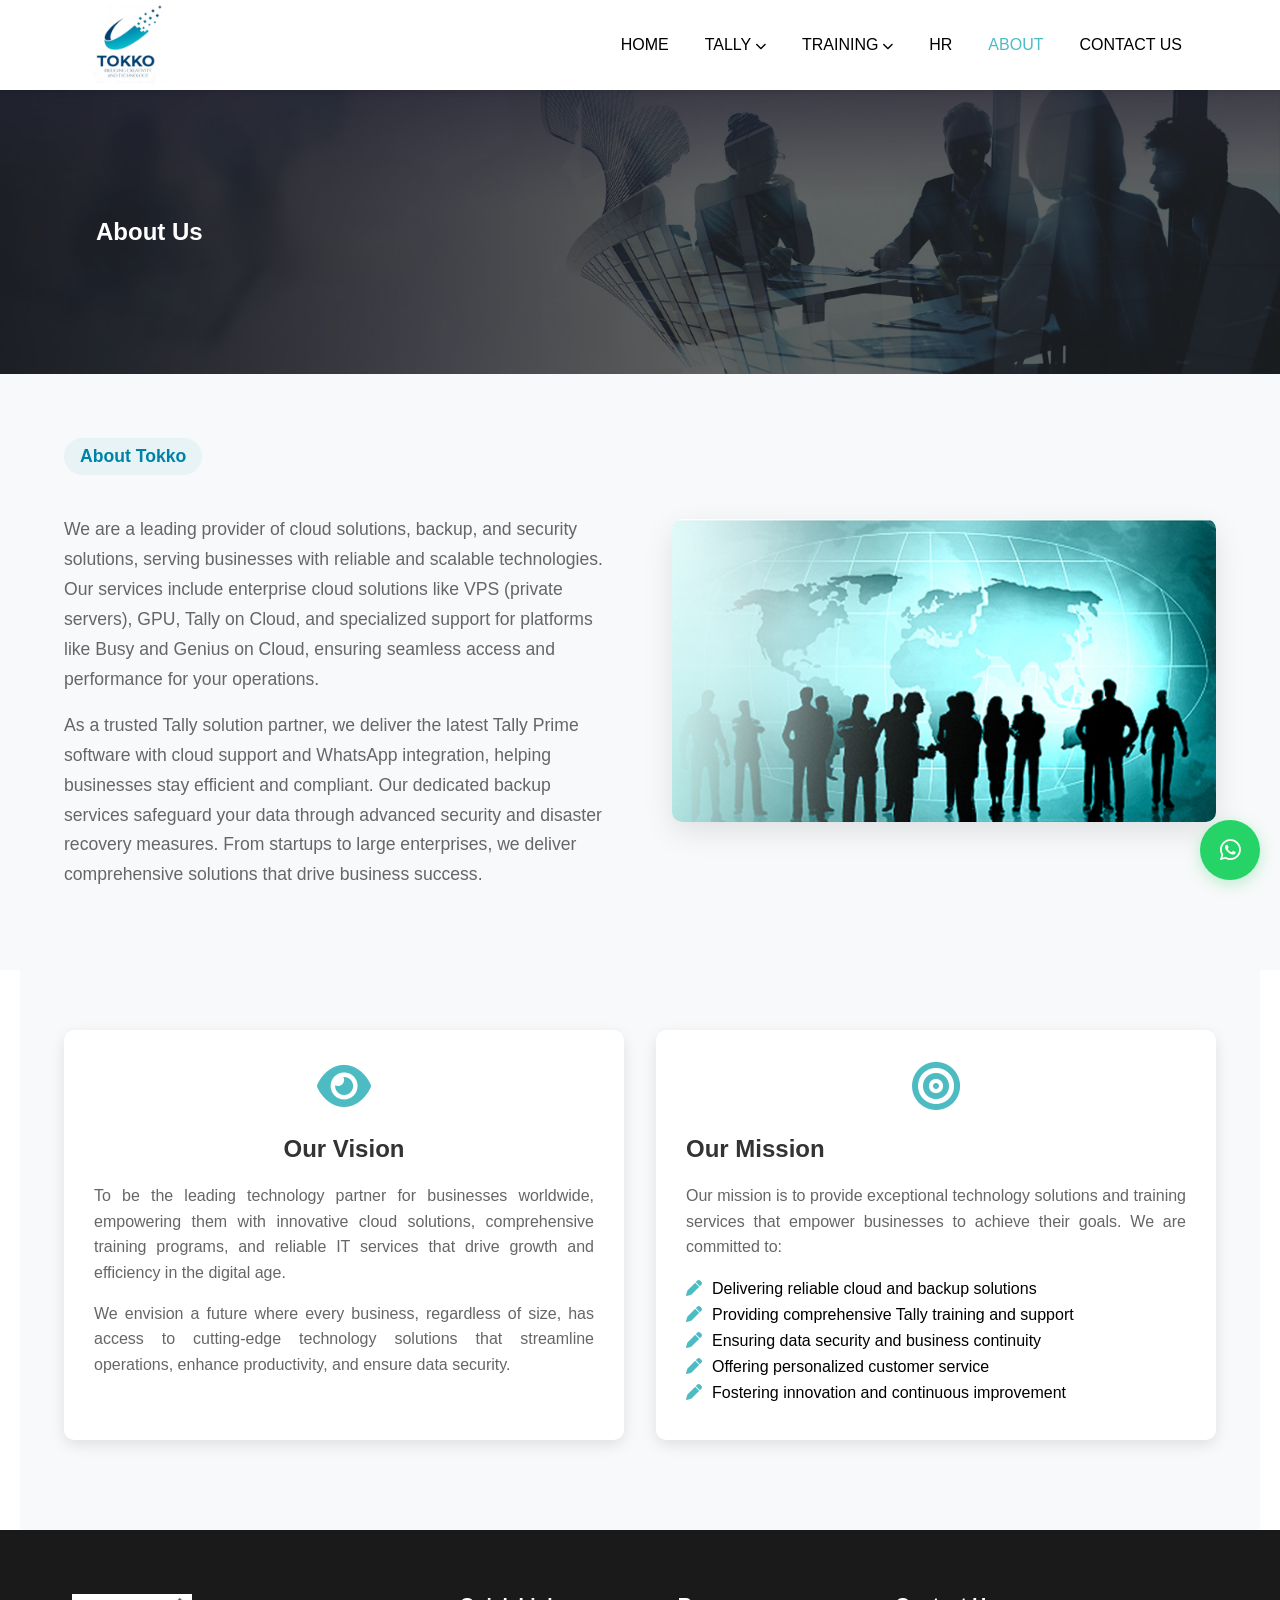
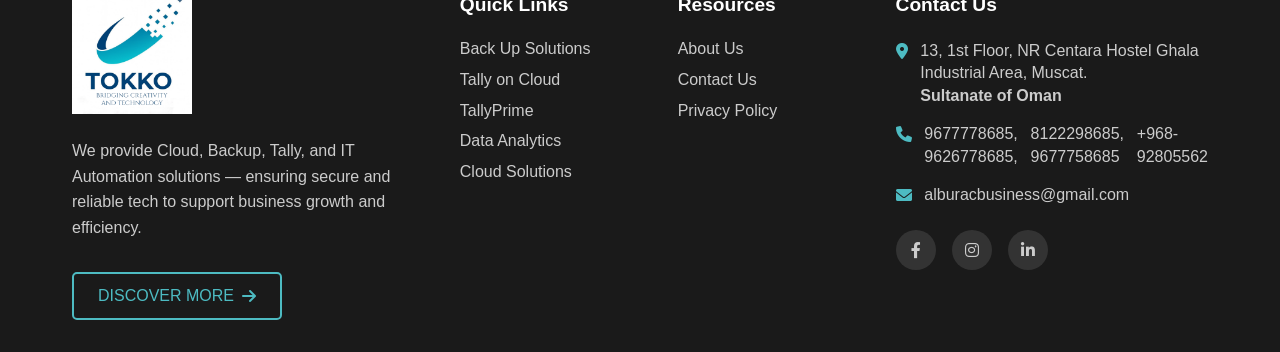
==== about.html @ 5ca4a73b "setup website" ====
<!DOCTYPE html>
<html lang="en">

<head>
    <meta charset="UTF-8">
    <meta name="viewport" content="width=device-width, initial-scale=1.0">
    <title>About Us - Your Website</title>
    <link rel="icon" type="image/jpeg" href="./images/tokko_logo.jpg">
    <link rel="stylesheet" href="css/styles.css">
    <link rel="stylesheet" href="https://cdnjs.cloudflare.com/ajax/libs/font-awesome/6.0.0/css/all.min.css">
</head>

<body>

    <!-- Navigation -->
    <header class="sticky-header">
        <nav class="navbar">
            <div class="container">
                <a href="index.html" class="logo"><img src="./images/tokko_logo.jpg" alt="tokko_logo"></a>
                <button class="mobile-menu-toggle" onclick="toggleMobileMenu()">
                    <i class="fas fa-bars"></i>
                </button>
                <ul class="nav-menu">
                    <li><a href="index.html">Home</a></li>
                    <li>
                        <a>Tally <i class="fas fa-chevron-down"></i></a>
                        <ul class="dropdown">
                            <li><a href="tally-prime.html">Tally Prime</a></li>
                            <li><a href="tally-cloud.html">Tally on Cloud</a></li>
                        </ul>
                    </li>
                    <li>
                        <a>Training <i class="fas fa-chevron-down"></i></a>
                        <ul class="dropdown">
                            <li><a href="online-training.html">Online Training</a></li>
                            <li><a href="offline-training.html">Offline Training</a></li>
                        </ul>
                    </li>
                    <li><a href="hr.html">HR</a></li>
                    <li><a href="about.html" class="active">About</a></li>
                    <li><a href="contact.html">Contact Us</a></li>
                </ul>
            </div>
        </nav>
    </header>

    <!-- Hero Banner -->
    <section class="about-hero">
        <div class="container">
            <div class="hero-content">
                <h1>About Us</h1>
            </div>
        </div>
    </section>

    <!-- Company About Section -->
    <section class="hr-section">
        <div class="container">
            <div class="hr-content">
                <div class="hr-text">
                    <div class="section-tag">About Tokko</div>
                    <p>We are a leading provider of cloud solutions, backup, and security solutions, serving businesses
                        with reliable and scalable technologies. Our services include enterprise cloud solutions like
                        VPS (private servers), GPU, Tally on Cloud, and specialized support for platforms like Busy and
                        Genius on Cloud, ensuring seamless access and performance for your operations.</p>
                    <p>As a trusted Tally solution partner, we deliver the latest Tally Prime software with cloud
                        support and WhatsApp integration, helping businesses stay efficient and compliant. Our dedicated
                        backup services safeguard your data through advanced security and disaster recovery measures.
                        From startups to large enterprises, we deliver comprehensive solutions that drive business
                        success.</p>
                </div>
                <div class="hr-image">
                    <img src="./images/about.png" alt="About Us">
                </div>
            </div>
        </div>
    </section>

    <!-- Vision & Mission Section -->
    <section class="vision-mission-section">
        <div class="container">
            <div class="row">
                <div class="vision-card">
                    <div class="vision-card-align">
                        <div class="card-icon">
                            <i class="fas fa-eye"></i>
                        </div>
                        <h3>Our Vision</h3>
                    </div>

                    <p>To be the leading technology partner for businesses worldwide, empowering them with innovative
                        cloud solutions, comprehensive training programs, and reliable IT services that drive growth and
                        efficiency in the digital age.</p>
                    <p>We envision a future where every business, regardless of size, has access to cutting-edge
                        technology solutions that streamline operations, enhance productivity, and ensure data security.
                    </p>
                </div>
                <div class="mission-card">
                    <div class="vision-card-align">
                        <div class="card-icon">
                            <i class="fas fa-bullseye"></i>
                        </div>
                    </div>
                    <h3>Our Mission</h3>
                    <p>Our mission is to provide exceptional technology solutions and training services that empower
                        businesses to achieve their goals. We are committed to:</p>
                    <ul class="training-list">
                        <li><i class="fas fa-pen"></i>Delivering reliable cloud and backup solutions</li>
                        <li><i class="fas fa-pen"></i>Providing comprehensive Tally training and support</li>
                        <li><i class="fas fa-pen"></i>Ensuring data security and business continuity</li>
                        <li><i class="fas fa-pen"></i>Offering personalized customer service</li>
                        <li><i class="fas fa-pen"></i>Fostering innovation and continuous improvement</li>
                    </ul>
                </div>
            </div>
        </div>
    </section>

    <!-- Footer -->
    <footer>
        <div class="footer-content">
            <div class="footer-brand">
                <div class="footer-logo">
                    <img src="./images/tokko_logo.jpg" alt="Tokko Logo">
                </div>
                <p>We provide Cloud, Backup, Tally, and IT Automation solutions — ensuring secure and reliable
                    tech to support business growth and efficiency.</p>
                <a href="#" class="discover-btn">
                    DISCOVER MORE <i class="fas fa-arrow-right"></i>
                </a>
            </div>

            <div class="footer-section">
                <h3>Quick Links</h3>
                <ul>
                    <li><a href="#">Back Up Solutions</a></li>
                    <li><a href="tally-cloud.html">Tally on Cloud</a></li>
                    <li><a href="#">TallyPrime</a></li>
                    <li><a href="#">Data Analytics</a></li>
                    <li><a href="#">Cloud Solutions</a></li>
                </ul>
            </div>

            <div class="footer-section">
                <h3>Resources</h3>
                <ul>
                    <li><a href="about.html">About Us</a></li>
                    <li><a href="contact.html">Contact Us</a></li>
                    <li><a href="#">Privacy Policy</a></li>
                </ul>
            </div>

            <div class="footer-section">
                <h3>Contact Us</h3>
                <div class="contact-info">
                    <div class="contact-item">
                        <i class="fas fa-map-marker-alt"></i>
                        <span>13, 1st Floor, NR Centara Hostel Ghala Industrial Area, Muscat.<br><b>Sultanate of Oman</b></span>
                    </div>
                    <div class="contact-item">
                        <i class="fas fa-phone"></i>
                        <span>9677778685, 9626778685,</span>
                        <span>8122298685, 9677758685</span>
                        <span>+968-92805562</span>
                    </div>
                    <div class="contact-item">
                        <i class="fas fa-envelope"></i>
                        <span>alburacbusiness@gmail.com</span>
                    </div>
                </div>
                <div class="social-icons">
                    <a href="#" class="social-icon"><i class="fab fa-facebook-f"></i></a>
                    <a href="#" class="social-icon"><i class="fab fa-instagram"></i></a>
                    <a href="#" class="social-icon"><i class="fab fa-linkedin-in"></i></a>
                </div>
            </div>
        </div>
    </footer>

    <!-- Floating Buttons -->
    <a href="https://wa.me/917290053570" class="whatsapp-float" target="_blank">
        <i class="fab fa-whatsapp"></i>
    </a>

    <a href="#" class="scroll-top" id="scrollTop">
        <i class="fas fa-chevron-up"></i>
    </a>

    <script src="js/footer.js"></script>
    <script src="js/mobile-menu.js"></script>
</body>

</html>
---- css/styles.css ----
* {
    margin: 0;
    padding: 0;
    box-sizing: border-box;
}

body {
    font-family: sans-serif;
}

h1,
h2,
h3,
h4,
h5,
h6 {
    font-family: "Helvetica", sans-serif;
}

h2 {
    font-size: 2.3rem;
}

.navbar {
    background: white;
    padding: 0.2rem 4rem;
    box-shadow: 0 2px 5px rgba(0, 0, 0, 0.1);
}

@media (max-width: 768px) {
    .navbar {
        padding: 0.2rem 1rem;
    }

    .tally-features {
        padding: 2rem 1rem;
    }

    .tally-pricing {
        padding: 2rem 0;
    }

    .tally-intro {
        padding: 2rem 1rem;
    }

    .additional-features {
        padding: 2rem 1rem;
    }

    .final-cta {
        padding: 2rem 1rem;
    }

    .tally-hero, .tally-cloud-hero, .hr-hero, .offline-hero, .online-hero, .contact-hero, .about-hero {
        padding: 2rem 0;
        min-height: 180px;
    }

    h2 {
        font-size: 1.6rem;
    }

    .contact-hero h1 {
        font-size: 1.8rem;
    }
}

.sticky-header {
    position: sticky;
    top: 0;
    z-index: 1000;
}

.navbar .container {
    display: flex;
    justify-content: space-between;
    align-items: center;
}

.mobile-menu-toggle {
    display: none;
    background: none;
    border: none;
    font-size: 1.5rem;
    cursor: pointer;
    color: #333;
}
.logo img {
    height: 80px;
    width: auto;
}

@media (max-width: 768px) {
    .mobile-menu-toggle {
        display: block;
    }
    
    .nav-menu {
        position: fixed;
        top: 90px;
        left: -100%;
        width: 100%;
        height: calc(100vh - 100px);
        background: white;
        flex-direction: column;
        align-items: center;
        justify-content: flex-start;
        padding-top: 2rem;
        transition: left 0.3s ease;
        box-shadow: 0 2px 10px rgba(0,0,0,0.1);
        z-index: 999;
    }
    
    .nav-menu.active {
        left: 0;
    }
    
    .nav-menu li {
        margin: .5rem 0;
        width: 90%;
        text-align: center;
    }
    
    .dropdown {
        position: static;
        opacity: 1;
        visibility: visible;
        transform: none;
        box-shadow: none;
        background: #f8f9fa;
        margin-top: 0.5rem;
        border-radius: 5px;
    }
}

.container {
    max-width: 1200px;
    margin: 0 auto;
    padding: 0 1.5rem;
}



.nav-menu {
    list-style: none;
    display: flex;
    gap: 1rem;
}

.nav-menu li {
    position: relative;
}

.nav-menu a {
    text-decoration: none;
    color: black;
    padding: 5px 10px;
    position: relative;
    transition: color 0.3s ease;
    display: flex;
    align-items: center;
    gap: 0.3rem;
    text-transform: uppercase;
}

.nav-menu a i {
    font-size: 0.7rem;
}

.dropdown {
    position: absolute;
    top: calc(100% + 15px);
    left: 0;
    background: white;
    min-width: 180px;
    box-shadow: 0 5px 15px rgba(0,0,0,0.1);
    border-radius: 5px;
    opacity: 0;
    visibility: hidden;
    transform: translateY(-10px);
    transition: all 0.3s ease;
    z-index: 1000;
    list-style: none;
}

.nav-menu li:hover .dropdown {
    opacity: 1;
    visibility: visible;
    transform: translateY(0);
}

.dropdown li {
    width: 100%;
    list-style: none;
}

.dropdown a {
    padding: 10px 15px;
    border-bottom: 1px solid #f0f0f0;
    color: #333;
    display: block;
}

.dropdown a:hover {
    background: #f8f9fa;
    color: #4dbbc2;
}

.dropdown li:last-child a {
    border-bottom: none;
}

.hero {
    padding: 4rem 0;
    text-align: center;
    background: #4dbbc2;
}

.services {
    padding: 2rem 0;
}

.service-cards {
    display: flex;
    gap: 1rem;
    justify-content: center;
}

.card {
    padding: 1rem;
    border: 1px solid #ccc;
    width: 200px;
}

.page-content {
    padding: 2rem;
}

footer {
    background: #1a1a1a;
    color: #fff;
    padding: 4rem 0 2rem 0;
}

.footer-content {
    display: grid;
    grid-template-columns: 2fr 1fr 1fr 1fr;
    gap: 3rem;
    max-width: 1200px;
    margin: 0 auto;
    padding: 0 2rem;
}

.footer-brand {
    display: flex;
    flex-direction: column;
}

.footer-logo {
    display: flex;
    align-items: center;
    margin-bottom: 1.5rem;
}

.logo-icon {
    width: 60px;
    height: 60px;
    background: linear-gradient(135deg, #4dbbc2, #0082a8);
    border-radius: 50%;
    display: flex;
    align-items: center;
    justify-content: center;
    margin-right: 1rem;
    font-size: 1.5rem;
    font-weight: bold;
    color: white;
}

.footer-brand p {
    color: #ccc;
    line-height: 1.6;
    margin-bottom: 2rem;
}

.discover-btn {
    display: inline-flex;
    align-items: center;
    background: transparent;
    border: 2px solid #4dbbc2;
    color: #4dbbc2;
    padding: 0.8rem 1.5rem;
    text-decoration: none;
    border-radius: 5px;
    transition: all 0.3s;
    width: fit-content;
    font-weight: 500;
}

.discover-btn:hover {
    background: #4dbbc2;
    color: white;
}

.discover-btn i {
    margin-left: 0.5rem;
}

.footer-section h3 {
    color: white;
    margin-bottom: 1.5rem;
    font-size: 1.2rem;
}

.footer-section ul {
    list-style: none;
    padding: 0;
}

.footer-section ul li {
    margin-bottom: 0.8rem;
}

.footer-section ul li a {
    color: #ccc;
    text-decoration: none;
    transition: color 0.3s;
}

.footer-section ul li a:hover {
    color: #4dbbc2;
}

.contact-info {
    display: flex;
    flex-direction: column;
    gap: 1rem;
}

.contact-item {
    display: flex;
    align-items: flex-start;
    gap: 0.8rem;
}

.contact-item i {
    color: #4dbbc2;
    margin-top: 0.2rem;
    width: 16px;
}

.contact-item span {
    color: #ccc;
    line-height: 1.4;
}

.social-icons {
    display: flex;
    gap: 1rem;
    margin-top: 1.5rem;
}

.social-icon {
    width: 40px;
    height: 40px;
    background: #333;
    border-radius: 50%;
    display: flex;
    align-items: center;
    justify-content: center;
    color: #ccc;
    text-decoration: none;
    transition: all 0.3s;
}

.social-icon:hover {
    background: #4dbbc2;
    color: white;
}

.whatsapp-float {
    position: fixed;
    bottom: 20px;
    right: 20px;
    width: 60px;
    height: 60px;
    background: #25d366;
    border-radius: 50%;
    display: flex;
    align-items: center;
    justify-content: center;
    color: white;
    font-size: 1.5rem;
    text-decoration: none;
    box-shadow: 0 4px 15px rgba(37, 211, 102, 0.3);
    z-index: 1000;
    transition: all 0.3s;
}

.whatsapp-float:hover {
    transform: scale(1.1);
    box-shadow: 0 6px 20px rgba(37, 211, 102, 0.4);
}

.scroll-top {
    position: fixed;
    bottom: 90px;
    right: 20px;
    width: 50px;
    height: 50px;
    background: #4dbbc2;
    border-radius: 50%;
    display: flex;
    align-items: center;
    justify-content: center;
    color: white;
    text-decoration: none;
    box-shadow: 0 4px 15px rgba(77, 187, 194, 0.3);
    z-index: 1000;
    transition: all 0.3s;
    opacity: 0;
    visibility: hidden;
}

.scroll-top.show {
    opacity: 1;
    visibility: visible;
}

.scroll-top:hover {
    transform: scale(1.1);
    background: #0082a8;
}

/* TallyPrime Page Styles */
.tally-hero, .tally-cloud-hero, .hr-hero, .offline-hero, .online-hero, .contact-hero, .about-hero {
    background-size: cover;
    background-position: center;
    background-repeat: no-repeat;
    padding: 6rem 0;
    color: white;
    position: relative;
    overflow: hidden;
}

.tally-hero {
    background-image: url("../images/tally-prime.png");
}

.tally-cloud-hero {
    background-image: url("../images/tally-cloud.png");
}

.hr-hero {
    background-image: url("../images/hr_banner.png");
}

.offline-hero {
    background-image: url("../images/offline-training.jpg");
}

.online-hero {
    background-image: url("../images/e-learning.jpg");
}

.contact-hero {
    background-image: url("../images/contact-us.jpg");
}

.about-hero {
    background-image: url("../images/About-Us.jpeg");
}

.contact-hero .container {
    position: relative;
    z-index: 1;
    text-align: center;
    padding: 2rem;
}

.contact-hero h1 {
    color: white;
    font-size: 3rem;
    margin-bottom: 1.5rem;
    font-weight: bold;
}

.contact-hero p {
    color: white;
    font-size: 1.3rem;
    margin-bottom: 2rem;
}

.tally-hero::before, .tally-cloud-hero::before, .hr-hero::before, .offline-hero::before, .online-hero::before, .about-hero::before, .contact-hero::before {
    content: '';
    position: absolute;
    top: 0;
    left: 0;
    right: 0;
    bottom: 0;
    background: rgb(30 33 33 / 70%);
}

.hero-content {
    display: flex;
    align-items: center;
    justify-content: space-between;
    gap: 10rem;
    margin: 2rem;
    position: relative;
    z-index: 1;
    text-align: center;
}

.hero-text {
    color: white;
}

.hero-text h1 {
    font-size: 2.5rem;
    margin-bottom: 1rem;
    font-weight: bold;
    color: white;
}

.hero-text p {
    font-size: 1.2rem;
    margin-bottom: 2rem;
}

.tally-badge {
    position: absolute;
    top: 2rem;
    right: 2rem;
    background: rgba(255,255,255,0.2);
    padding: 1rem 2rem;
    border-radius: 50px;
    font-size: 1.5rem;
    font-weight: bold;
}

.business-illustration {
    display: flex;
    gap: 2rem;
    font-size: 4rem;
    opacity: 0.3;
}

.tally-intro {
    padding: 2rem 0.7rem;
    background: #f8f9fa;
}

.intro-layout {
    display: flex;
    align-items: center;
    gap: 3rem;
}

.intro-image {
    flex: 0 0 45%;
}

.intro-image img {
    width: 100%;
    height: auto;
    border-radius: 8px;
    display: block;
}

.tally-intro h2 {
    color: #4dbbc2;
    margin-bottom: 1.5rem;
}

.tally-intro p {
    color: #666;
    line-height: 1.6;
}

.tally-features {
    padding: 4rem 0;
    background: rgb(42 97 101);;
    color: white;
}

.feature-item {
    display: grid;
    grid-template-columns: 1fr 1fr;
    gap: 3rem;
    max-width: 1200px;
    margin-left: auto;
    margin-right: auto;
    align-items: center;
}

.feature-item.reverse {
    grid-template-columns: 1fr 1fr;
}

.feature-item.reverse .feature-content {
    order: 2;
}

.feature-item.reverse .feature-icon {
    order: 1;
}

.feature-content {
    flex: 1;
}

.feature-content h3 {
    font-size: 2rem;
    margin-bottom: 1rem;
}

.feature-content p {
    line-height: 1.6;
}

.feature-icon, .feature-img  {
    font-size: 4rem;
    opacity: 0.8;
    flex-shrink: 0;
    width: 100px;
    height: 100px;
    display: flex;
    align-items: center;
    justify-content: center;
}
.feature-img {
    width: 250px;
    height: 250px;
}

.feature-icon img {
    width: 100%;
    height: 100%;
    object-fit: contain;
}

.tally-pricing {
    padding: 4rem 0;
    background: #f8f9fa;
}

@media (max-width: 768px) {
    .tally-pricing {
        padding: 2rem 0;
    }
}

.tally-pricing h2 {
    text-align: center;
    color: #4dbbc2;
    margin-bottom: 3rem;
    font-size: 2.5rem;
}

.pricing-grid {
    display: grid;
    grid-template-columns: repeat(4, 1fr);
    gap: 1rem;
    max-width: 1200px;
    margin: 0 auto;
}

.pricing-card {
    background: white;
    padding: 2rem;
    border-radius: 15px;
    box-shadow: 0 10px 30px rgba(0,0,0,0.1);
    text-align: center;
    border: 2px solid #e0e0e0;
}

.tally-logo {
    display: flex;
    align-items: center;
    justify-content: center;
    gap: 0.3rem;
    margin-bottom: 1.5rem;
}

.tally-logo span {
    color: #4285f4;
    font-weight: 600;
    font-size: 1.1rem;
}

.pricing-card h3 {
    font-size: 1.8rem;
    font-weight: bold;
    color: #333;
    margin-bottom: 1rem;
}

.edition {
    color: #999;
    margin-bottom: 0.5rem;
    font-size: 0.9rem;
}

.description {
    color: #999;
    margin-bottom: 2rem;
    font-size: 0.9rem;
}

.price {
    margin: 2rem 0;
}

.currency {
    font-size: 1.2rem;
    color: #333;
    font-weight: 600;
}

.amount {
    font-size: 2.5rem;
    font-weight: bold;
    color: #333;
    display: block;
    margin: 0.5rem 0;
}

.gst {
    color: #666;
    font-size: 0.9rem;
    margin-bottom: 2rem;
}

.contact-btn {
    background: #4dbbc2;
    color: white;
    padding: 0.8rem 1.5rem;
    border-radius: 5px;
    text-decoration: none;
    font-weight: 600;
    display: inline-flex;
    align-items: center;
    gap: 0.5rem;
    transition: all 0.3s;
}

.contact-btn:hover {
    background: #0082a8;
    color: white;
}

.additional-features {
    background: #f8f9fa;
}

.additional-features h2 {
    text-align: center;
    color: #4dbbc2;
    margin-bottom: 3rem;
}

.additional-features-grid {
    display: flex;
    flex-direction: column;
    gap: 2rem;
}

.additional-features .feature-img {
    width: 350px;
    height: 350px;
    opacity: 1;
    background: none;
}

.additional-feature-card {
    display: grid;
    grid-template-columns: 1fr 1fr;
    gap: 3rem;
    align-items: center;
    background: white;
    padding: 2rem;
    border-radius: 10px;
    box-shadow: 0 5px 15px rgba(0,0,0,0.1);
}

.additional-feature-card:nth-child(even) .feature-text {
    order: 2;
}

.additional-feature-card:nth-child(even) .feature-icon {
    order: 1;
}

.additional-feature-card .feature-text h3 {
    color: #4dbbc2;
    margin-bottom: 1rem;
    font-size: 1.8rem;
}

.hr-service-section {
    padding: 2rem 0;
    text-align: center;
}

.hr-service-image {
    width: 100%;
    max-width: 1200px;
    height: auto;
    border-radius: 10px;
    transition: all 0.3s ease;
    cursor: pointer;
}

.hr-image img {
    transition: all 0.3s ease;
    cursor: pointer;
}

.hr-image img:hover {
    transform: scale(1.05);
    box-shadow: 0 15px 30px rgba(0, 0, 0, 0.3);
}

.additional-feature-card .feature-text p {
    color: #666;
    line-height: 1.6;
    margin-bottom: 1rem;
}

.additional-feature-card .feature-icon {
    display: flex;
    justify-content: center;
    align-items: center;
    font-size: 4rem;
    color: #4dbbc2;
    background: none;
}

.server-rental-section {
    margin-top: 4rem;
}

.server-item,
.rental-item {
    display: grid;
    grid-template-columns: 1fr 1fr;
    gap: 3rem;
    margin-bottom: 3rem;
    align-items: center;
    background: white;
    padding: 2rem;
    border-radius: 10px;
    box-shadow: 0 5px 15px rgba(0,0,0,0.1);
}

.rental-item {
    grid-template-columns: 1fr 1fr;
}

.rental-item .rental-content {
    order: 2;
}

.rental-item .rental-image {
    order: 1;
}

.server-content h3,
.rental-content h3 {
    color: #4dbbc2;
    margin-bottom: 1rem;
    font-size: 1.8rem;
}

.server-content p,
.rental-content p {
    color: #666;
    line-height: 1.6;
    margin-bottom: 1rem;
}

.server-image,
.rental-image {
    display: flex;
    gap: 1rem;
    font-size: 3rem;
    color: #4dbbc2;
    justify-content: center;
    align-items: center;
}

.feature-text h3 {
    color: #0082a8;
    margin-bottom: 1rem;
}

.feature-text ul {
    margin-top: 1rem;
    padding-left: 1rem;
}

.feature-text li {
    margin-bottom: 0.5rem;
    color: #666;
}

.final-cta {
    padding: 4rem 0;
    background: #a19e9e;
    color: white;
    text-align: center;
}

.final-cta h2 {
    margin-bottom: 1rem;
}

.final-cta p {
    max-width: 600px;
    margin: 0 auto 2rem auto;
    line-height: 1.6;
}

@media (max-width: 768px) {
    .hero-content {
        flex-direction: column;
        text-align: center;
        gap: 1rem;
        margin: 1rem;
        justify-content: center;
    }
    
    .hero-text h1 {
        font-size: 1.5rem;
    }
    
    .feature-item,
    .feature-item.reverse {
        grid-template-columns: 1fr !important;
        text-align: center;
        gap: 1.5rem;
    }

    .feature-item.reverse .feature-content {
        order: 1 !important;
    }

    .feature-item.reverse .feature-icon {
        order: 2 !important;
    }

    .feature-img {
        width: 100% !important;
        height: auto !important;
        max-width: 280px;
        margin: 0 auto;
    }

    .feature-icon img {
        width: 100%;
        height: auto;
    }

    .intro-layout {
        flex-direction: column;
        gap: 1.5rem;
    }

    .intro-image {
        flex: none;
        width: 100%;
    }

    .pricing-grid {
        grid-template-columns: 1fr;
    }

    .pricing-section h3 {
        font-size: 1.4rem;
    }

    .tally-pricing h2 {
        font-size: 1.8rem;
    }
    
    .feature-box,
    .feature-box:nth-child(even) {
        flex-direction: column;
        text-align: center;
    }
}

@media (max-width: 768px) {
    .footer-content {
        grid-template-columns: 1fr;
        gap: 2rem;
    }
    
    .footer-brand {
        text-align: center;
    }
    
    .social-icons {
        justify-content: center;
    }
}

.carousel {
    position: relative;
    height: 500px;
    background: #4dbbc2;
    overflow: hidden;
}

@media (max-width: 768px) {
    .carousel {
        height: 260px;
    }

    .slide-content {
        width: 90%;
        padding: 1rem;
    }

    .slide-content h2 {
        font-size: 1.2rem;
        margin-bottom: 0.5rem;
    }

    .slide-content p {
        font-size: 0.9rem;
    }
}

.carousel-container {
    position: relative;
    height: 100%;
}

.slide {
    position: absolute;
    width: 100%;
    height: 100%;
    opacity: 0;
    transition: opacity 0.5s;
}

.slide img {
    width: 100%;
    height: 100%;
    object-fit: cover;
}

.slide-content {
    position: absolute;
    top: 50%;
    left: 50%;
    transform: translate(-50%, -50%);
    text-align: center;
    color: white;
    background: rgb(7 79 84 / 70%);
    padding: 2rem;
    border-radius: 10px;
}

.slide.active {
    opacity: 1;
}

.slide-content h2 {
    font-size: 2.5rem;
    margin-bottom: 1rem;
}

.slide-content p {
    font-size: 1.2rem;
}

.prev,
.next {
    position: absolute;
    top: 50%;
    transform: translateY(-50%);
    background: #4dbbc2;
    color: white;
    border: none;
    padding: 8px 15px;
    cursor: pointer;
    font-size: 1.2rem;
    border-radius: 50%;
}

.prev {
    left: 20px;
}

.next {
    right: 20px;
}

.service-cards-section {
    padding: 4rem 0;
    background: #f8f9fa;
}

@media (max-width: 768px) {
    .service-cards-section {
        padding: 2rem 0;
    }
}

.service-cards-section .container {
    max-width: 1200px;
    margin: 0 auto;
    padding: 0 2rem;
}

.cards-grid {
    display: grid;
    grid-template-columns: repeat(4, 1fr);
    gap: 2rem;
    margin-top: 2rem;
}

/* Tally Cloud page specific - 3 columns layout */
body:has(.tally-cloud-hero) .cards-grid {
    grid-template-columns: repeat(3, 1fr);
}

/* Tally Cloud page specific - remove Final CTA background */
body:has(.tally-cloud-hero) .final-cta {
    background: transparent;
    color: #1a1a1a;
}

@media (max-width: 1024px) {
    .cards-grid {
        grid-template-columns: repeat(2, 1fr);
    }
}

@media (max-width: 768px) {
    .cards-grid {
        grid-template-columns: 1fr !important;
        gap: 1.5rem;
    }
}

.service-card {
    background: transparent;
    width: 100%;
    height: 300px;
    perspective: 1000px;
}

@media (max-width: 768px) {
    .service-card {
        height: auto;
        min-height: 250px;
    }
}

.card-inner {
    position: relative;
    width: 100%;
    height: 100%;
    text-align: center;
    transition: transform 0.6s;
    transform-style: preserve-3d;
}

.service-card:hover .card-inner {
    transform: rotateY(180deg);
}

.card-front,
.card-back {
    position: absolute;
    width: 100%;
    height: 100%;
    backface-visibility: hidden;
    background: white;
    border-radius: 10px;
    box-shadow: 0 5px 15px rgba(0, 0, 0, 0.1);
    padding: 2rem;
    display: flex;
    flex-direction: column;
    justify-content: center;
    align-items: center;
}

@media (max-width: 768px) {
    .card-front,
    .card-back {
        padding: 1.5rem;
        position: relative;
        height: auto;
        min-height: 250px;
    }
    
    .service-card:hover .card-inner {
        transform: none;
    }
    
    .card-back {
        display: none;
    }
}

.card-back {
    background: linear-gradient(135deg, #4dbbc2, #0082a8);
    color: white;
    transform: rotateY(180deg);
}

.card-icon {
    font-size: 3rem;
    margin-bottom: 1rem;
    color: #4dbbc2;
}

@media (max-width: 768px) {
    .card-icon {
        font-size: 2.5rem;
        margin-bottom: 0.8rem;
    }
}

.card-front h3,
.card-back h3 {
    color: #0082a8;
    margin-bottom: 1rem;
}

@media (max-width: 768px) {
    .card-front h3,
    .card-back h3 {
        font-size: 1.3rem;
        margin-bottom: 0.8rem;
        text-align: center;
    }
}

.card-back h3 {
    color: white;
}

.card-front p,
.card-back p {
    color: #666;
    margin-bottom: 1.5rem;
    line-height: 1.6;
}

@media (max-width: 768px) {
    .card-front p,
    .card-back p {
        font-size: 0.95rem;
        margin-bottom: 1rem;
        text-align: center;
    }
}

.card-back p {
    color: white;
}

.read-more-btn {
    display: inline-block;
    background: white;
    color: #0082a8;
    padding: 0.8rem 1.5rem;
    text-decoration: none;
    border-radius: 5px;
    transition: all 0.3s;
    font-weight: bold;
}

.service-cards-section h2,
.tally-section h2,
.why-tokko-section h2, .faqs-section h2 {
    text-align: center;
    color: #0082a8;
    margin-bottom: 2rem;
}

.about-section {
    padding: 4rem 0;
    background: white;
}

@media (max-width: 768px) {
    .about-section {
        padding: 2rem 0;
    }
}

.about-content {
    display: flex;
    align-items: center;
    gap: 3rem;
}

.about-image {
    flex: 1;
}

.about-image img {
    width: 100%;
    border-radius: 10px;
}

.about-text {
    flex: 1;
}

.about-text h2 {
    color: #0082a8;
    margin-bottom: 1.5rem;
    font-size: 2rem;
}

.about-text p {
    margin-bottom: 1rem;
    line-height: 1.6;
    color: #666;
}

.cta-button {
    display: inline-block;
    background: #4dbbc2;
    color: white;
    padding: 1rem 2rem;
    text-decoration: none;
    border-radius: 5px;
    margin-top: 1rem;
    transition: background 0.3s;
}

.cta-button:hover {
    background: #0082a8;
    color: white;
}

@media (max-width: 768px) {
    .about-content {
        flex-direction: column;
    }
}

.tally-section {
    padding: 4rem 0;
    background: #f8f9fa;
}

.tally-intro {
    text-align: center;
    max-width: 800px;
    margin: 0 auto 3rem auto;
}

.intro-content h2 {
    font-size: 1.5rem;
}

.tally-intro p {
    font-size: 1rem;
    color: #666;
    line-height: 1.6;
}

.tally-features {
    display: flex;
    justify-content: center;
}

.feature {
    text-align: center;
    padding: 3rem 2rem;
    background: white;
    border-radius: 15px;
    box-shadow: 0 10px 30px rgba(0, 0, 0, 0.1);
    max-width: 400px;
    width: 100%;
}

.feature i {
    font-size: 4rem;
    color: #4dbbc2;
    margin-bottom: 1.5rem;
    display: block;
}

.feature h3 {
    color: #0082a8;
    margin-bottom: 1.5rem;
    font-size: 1.8rem;
}

.feature p {
    color: #666;
    line-height: 1.7;
    font-size: 1.1rem;
}

.tally-cta {
    text-align: center;
    margin-top: 2rem;
}

.why-tokko-section {
    padding: 4rem 0;
    background: white;
}

@media (max-width: 768px) {
    .why-tokko-section {
        padding: 2rem 0;
    }
}

.why-intro {
    text-align: center;
    max-width: 800px;
    margin: 0 auto 3rem auto;
}

.why-intro p {
    font-size: 1.1rem;
    color: #999;
    line-height: 1.6;
}

.why-features {
    display: grid;
    grid-template-columns: repeat(3, 1fr);
    gap: 1.5rem;
    max-width: 1000px;
    margin: 0 auto;
}

.why-feature {
    text-align: center;
    box-shadow: 0 10px 30px rgba(0, 0, 0, 0.1);
    border-radius: 10px;
    padding: 7%;
}

.feature-icon {
    background: #f0f9fa;
    border-radius: 50%;
    display: flex;
    align-items: center;
    justify-content: center;
    margin: 0 auto 1.5rem auto;
}

.feature-icon i {
    font-size: 2.5rem;
    color: #4dbbc2;
}

.why-feature h3 {
    color: #333;
    margin-bottom: 1.5rem;
    font-size: 1.5rem;
}
.why-feature p {
    color: #666;
    line-height: 1.6;
    margin-bottom: 1rem;
}

.why-feature ul {
    list-style: none;
    padding: 0;
    text-align: left;
}

.why-feature li {
    color: #666;
    margin-bottom: 0.8rem;
    padding-left: 1.5rem;
    position: relative;
}

.why-feature li:before {
    content: "✓";
    color: #4dbbc2;
    font-weight: bold;
    position: absolute;
    left: 0;
}

@media (max-width: 768px) {
    .why-features {
        grid-template-columns: 1fr;
        gap: 2rem;
    }
}
.why-feature {
  transition: all 0.3s ease;
  padding: 2rem;
  border-radius: 15px;
}

.why-feature:hover {
  background: #4dbbc2;
  box-shadow: 0 10px 30px rgba(0,0,0,0.15);
}

.why-feature:hover h3 {
  color: white;
}

.why-feature:hover li {
  color: white;
}

.why-feature:hover p {
  color: white;
}

.why-feature:hover li:before {
  color: white;
}

.why-feature:hover .feature-icon {
  background: white;
}

.why-feature:hover .feature-icon i {
  color: #4dbbc2;
}
.stats-section {
  padding: 4rem 0;
  background: #4dbbc2;
}

.stats-grid {
  display: grid;
  grid-template-columns: repeat(3, 1fr);
  gap: 2rem;
  max-width: 800px;
  margin: 0 auto;
}

.stat-item {
  text-align: center;
  color: white;
}

.stat-number {
  font-size: 3rem;
  font-weight: bold;
  margin-bottom: 0.5rem;
}

.stat-label {
  font-size: 1.1rem;
}

.faqs-section {
  padding: 4rem 0;
  background: #f8f9fa;
}

@media (max-width: 768px) {
  .faqs-section {
    padding: 2rem 0;
  }

  .faq-question h3 {
    font-size: 0.95rem;
  }
}

.faqs-container {
  max-width: 800px;
  margin: 0 auto;
}

.faq-item {
  background: white;
  margin-bottom: 1rem;
  border-radius: 10px;
  overflow: hidden;
  box-shadow: 0 2px 10px rgba(0,0,0,0.1);
}

.faq-question {
  padding: 1.5rem;
  display: flex;
  justify-content: space-between;
  align-items: center;
  cursor: pointer;
  background: white;
  transition: background 0.3s;
}

.faq-question:hover {
  background: #f8f9fa;
}

.faq-question h3 {
  margin: 0;
  color: #333;
  font-size: 1.1rem;
}

.faq-question i {
  color: #4dbbc2;
  transition: transform 0.3s;
}

.faq-answer {
  padding: 0 1.5rem 1.5rem 1.5rem;
  display: none;
}

.faq-answer p {
  margin: 0;
  color: #666;
  line-height: 1.6;
}

@media (max-width: 768px) {
  .stats-grid {
    grid-template-columns: repeat(3, 1fr);
    gap: 1rem;
  }

  .stat-number {
    font-size: 2rem;
  }

  .stat-label {
    font-size: 0.85rem;
  }
}

/* Contact Page Styles */
.contact-section {
    padding: 4rem 0;
    background: #f8f9fa;
}

@media (max-width: 768px) {
    .contact-section {
        padding: 2rem 0;
    }
}

.contact-content {
    display: grid;
    grid-template-columns: 1fr 1fr;
    gap: 4rem;
    max-width: 1200px;
    margin: 0 auto;
}

.contact-form-container {
    background: white;
    padding: 2rem;
    border-radius: 10px;
    box-shadow: 0 5px 15px rgba(0,0,0,0.1);
}

.contact-form-container h2 {
    color: #0082a8;
    margin-bottom: 2rem;
}

.form-group {
    margin-bottom: 1.5rem;
}

.form-group input,
.form-group select,
.form-group textarea {
    width: 100%;
    padding: 1rem;
    border: 1px solid #ddd;
    border-radius: 5px;
    font-size: 1rem;
    color: #757575;
}

.form-group input:focus,
.form-group select:focus,
.form-group textarea:focus {
    outline: none;
    border-color: #4dbbc2;
}

.submit-btn {
    background: #4dbbc2;
    color: white;
    padding: 1rem 2rem;
    border: none;
    border-radius: 5px;
    cursor: pointer;
    font-size: 1rem;
    transition: background 0.3s;
}

.submit-btn:hover {
    background: #0082a8;
}

.contact-info-container {
    display: flex;
    flex-direction: column;
    gap: 1rem;
}

.contact-details {
    background: white;
    padding: 2rem;
    border-radius: 10px;
    box-shadow: 0 5px 15px rgba(0,0,0,0.1);
    margin-bottom: 2rem;
}

.contact-details h2 {
    color: #0082a8;
    margin-bottom: 2rem;
}

.contact-details .contact-item {
    display: flex;
    align-items: flex-start;
    gap: 1rem;
    margin-bottom: 1.5rem;
}

.contact-details .contact-item i {
    color: #4dbbc2;
    font-size: 1.2rem;
    margin-top: 0.2rem;
}

.contact-details .contact-item h4 {
    margin-bottom: 0.5rem;
    color: #333;
}

.contact-details .contact-item p {
    color: #666;
    margin: 0;
}

.map-container {
    border-radius: 10px;
    overflow: hidden;
    box-shadow: 0 5px 15px rgba(0,0,0,0.1);
}

.social-media {
    background: white;
    padding: 2rem;
    border-radius: 10px;
    box-shadow: 0 5px 15px rgba(0,0,0,0.1);
    margin-top: 2rem;
}

.social-media h3 {
    color: #0082a8;
    margin-bottom: 1.5rem;
}

.social-links {
    display: flex;
    gap: 1rem;
}

.social-link {
    display: flex;
    align-items: center;
    justify-content: center;
    width: 40px;
    height: 40px;
    background: #f8f9fa;
    border-radius: 50%;
    text-decoration: none;
    color: #333;
    transition: all 0.3s;
}

.social-link:hover {
    background: #4dbbc2;
    color: white;
}

@media (max-width: 768px) {
    .contact-content {
        grid-template-columns: 1fr;
        gap: 2rem;
        padding: 0 1rem;
    }
    
    .contact-form-container,
    .contact-details {
        padding: 1.5rem;
    }
    
    .contact-form-container h2,
    .contact-details h2 {
        font-size: 1.5rem;
        margin-bottom: 1.5rem;
    }
    
    .form-group input,
    .form-group select,
    .form-group textarea {
        padding: 0.8rem;
        font-size: 0.9rem;
    }
    
    .submit-btn {
        width: 100%;
        padding: 0.8rem 1.5rem;
        font-size: 0.9rem;
    }
    
    .contact-details .contact-item {
        margin-bottom: 1.2rem;
    }
    
    .contact-details .contact-item h4 {
        font-size: 1rem;
    }
    
    .contact-details .contact-item p {
        font-size: 0.9rem;
    }
    
    .social-media {
        padding: 1.5rem;
    }
    
    .social-media h3 {
        font-size: 1.2rem;
        margin-bottom: 1rem;
    }
    
    .social-links {
        justify-content: center;
        flex-wrap: wrap;
    }
    
    .map-container iframe {
        height: 250px;
    }
}
.nav-menu a {
  position: relative;
  transition: color 0.3s ease;
}

.nav-menu a:hover {
  color: #4dbbc2;
}

.nav-menu a::after {
  content: '';
  position: absolute;
  width: 0;
  height: 2px;
  bottom: 0;
  left: 50%;
  background-color: #4dbbc2;
  transition: all 0.3s ease;
  transform: translateX(-50%);
}

.nav-menu a:hover::after {
  width: 100%;
}
.nav-menu a.active {
  color: #4dbbc2;
}

/* Pricing Table Styles */
.pricing-table-section {
    padding: 4rem 0;
    background: #f8f9fa;
}

@media (max-width: 768px) {
    .pricing-table-section {
        padding: 2rem 0;
    }

    .pricing-table th,
    .pricing-table td {
        padding: 0.6rem 0.5rem;
        font-size: 0.85rem;
    }
}

.pricing-table-section h2 {
    text-align: center;
    color: #4dbbc2;
    margin-bottom: 3rem;
}

.table-responsive {
    overflow-x: auto;
    margin: 0 3%;
}

.pricing-table {
    width: 100%;
    border-collapse: collapse;
    background: white;
    border-radius: 10px;
    overflow: hidden;
    box-shadow: 0 5px 15px rgba(0,0,0,0.1);
}

.pricing-table th {
    background: #4dbbc2;
    color: white;
    padding: 1rem;
    text-align: left;
    font-weight: 600;
}

.pricing-table td {
    padding: 0.8rem 1rem;
    text-align: center;
    border-bottom: 1px solid #eee;
}

.pricing-table tbody tr:hover {
    background: #f8f9fa;
}

.pricing-section {
    margin-bottom: 3rem;
}

.pricing-section h3 {
    text-align: center;
    color: #0082a8;
    margin-bottom: 2rem;
    font-size: 1.8rem;
}

/* HR Page Styles */
.hr-hero h1 {
    font-size: 2.5rem;
    margin-bottom: 1rem;
    font-weight: bold;
    position: relative;
    z-index: 1;
}

.hr-hero p {
    font-size: 1.2rem;
    max-width: 600px;
    margin: 0 auto;
    position: relative;
    z-index: 1;
}

.hr-section {
    padding: 4rem 0;
    background: #f8f9fa;
}

@media (max-width: 768px) {
    .hr-section {
        padding: 2rem 0;
    }

    .section-tag {
        font-size: 0.95rem;
    }

    .hr-text p {
        font-size: 1rem;
    }
}

.hr-section:nth-child(even) {
    background: white;
}

.hr-content {
    display: grid;
    grid-template-columns: 1fr 1fr;
    gap: 4rem;
    align-items: center;
    max-width: 1200px;
    margin: 0 auto;
}

.hr-content.reverse {
    grid-template-columns: 1fr 1fr;
}

.hr-content.reverse .hr-text {
    order: 2;
}

.hr-content.reverse .hr-image {
    order: 1;
}

.section-tag {
    background: rgba(77, 187, 194, 0.1);
    color: #0082a8;
    padding: 0.5rem 1rem;
    border-radius: 20px;
    font-weight: 600;
    display: inline-block;
    margin-bottom: 1.5rem;
    font-size: 1.1rem;
}

.hr-text p {
    color: #666;
    line-height: 1.7;
    margin: 1rem 0rem;
    font-size: 1.1rem;
}

.hr-image img {
    width: 100%;
    border-radius: 10px;
    box-shadow: 0 10px 30px rgba(0,0,0,0.1);
}

.tally-features {
    display: flex;
    /* flex-direction: column; */
    gap: 1rem;
}

.tally-features img {
    width: 100%;
    border-radius: 10px;
}

@media (max-width: 768px) {
    .hr-content,
    .hr-content.reverse {
        grid-template-columns: 1fr;
        gap: 2rem;
    }
    
    .hr-content.reverse .hr-text,
    .hr-content.reverse .hr-image {
        order: unset;
    }
}
/* Training List Styles */
.training-list {
    list-style: none;
    padding-left: 0;
}

.training-list li {
    margin-bottom: 8px;
}

.training-list li i {
    color: #4dbbc2;
    margin-right: 10px;
}
/* Training Image Section */
.training-image-section {
    text-align: center;
    padding: 40px 0;
}

.training-image-section img {
    display: block;
    margin: 0 auto;
    max-width: 100%;
    height: auto;
}
/* Footer Logo Size */
.footer-logo img {
    max-width: 120px;
    height: auto;
}
/* Vision Mission Cards */
.vision-mission-section {
    padding: 60px 0;
    background-color: #f8f9fa;
    margin: 0px 20px;
}

.vision-mission-section .row {
    display: flex;
    align-items: stretch;
    gap: 2rem;
}

@media (max-width: 768px) {
    .vision-mission-section .row {
        flex-direction: column;
    }

    .vision-mission-section {
        margin: 0 10px;
        padding: 30px 0;
    }
}

.vision-card-align {
    text-align: center;
}

.vision-card, .mission-card {
    background: white;
    padding: 30px;
    border-radius: 10px;
    box-shadow: 0 5px 15px rgba(0,0,0,0.1);
    width: 100%;
    text-align: justify;
    margin-bottom: 30px;
}

.vision-card .card-icon, .mission-card .card-icon {
    font-size: 48px;
    color: #4dbbc2;
    margin-bottom: 20px;
}

.vision-card h3, .mission-card h3 {
    color: #333;
    margin-bottom: 20px;
    font-size: 24px;
}

.vision-card p, .mission-card p {
    color: #666;
    line-height: 1.6;
    margin-bottom: 15px;
}

.mission-card .training-list {
    text-align: left;
    margin-top: 20px;
}
/* Mobile responsive for Additional Features - separate rows */
@media (max-width: 768px) {
    .additional-features .feature-item {
        grid-template-columns: 1fr !important;
        margin-bottom: 40px;
        text-align: center;
    }
    
    .additional-features .feature-item.reverse {
        grid-template-columns: 1fr !important;
    }

    .additional-features .feature-item.reverse .feature-content {
        order: 1 !important;
    }

    .additional-features .feature-item.reverse .feature-icon {
        order: 2 !important;
    }
    
    .additional-features .feature-img {
        width: 100% !important;
        height: auto !important;
        max-width: 280px;
        margin: 0 auto;
    }
    
    .additional-features .feature-content {
        width: 100%;
    }

    .additional-features h2 {
        font-size: 1.6rem;
        padding: 0 1rem;
    }

    .feature-content h3 {
        font-size: 1.4rem;
    }
}
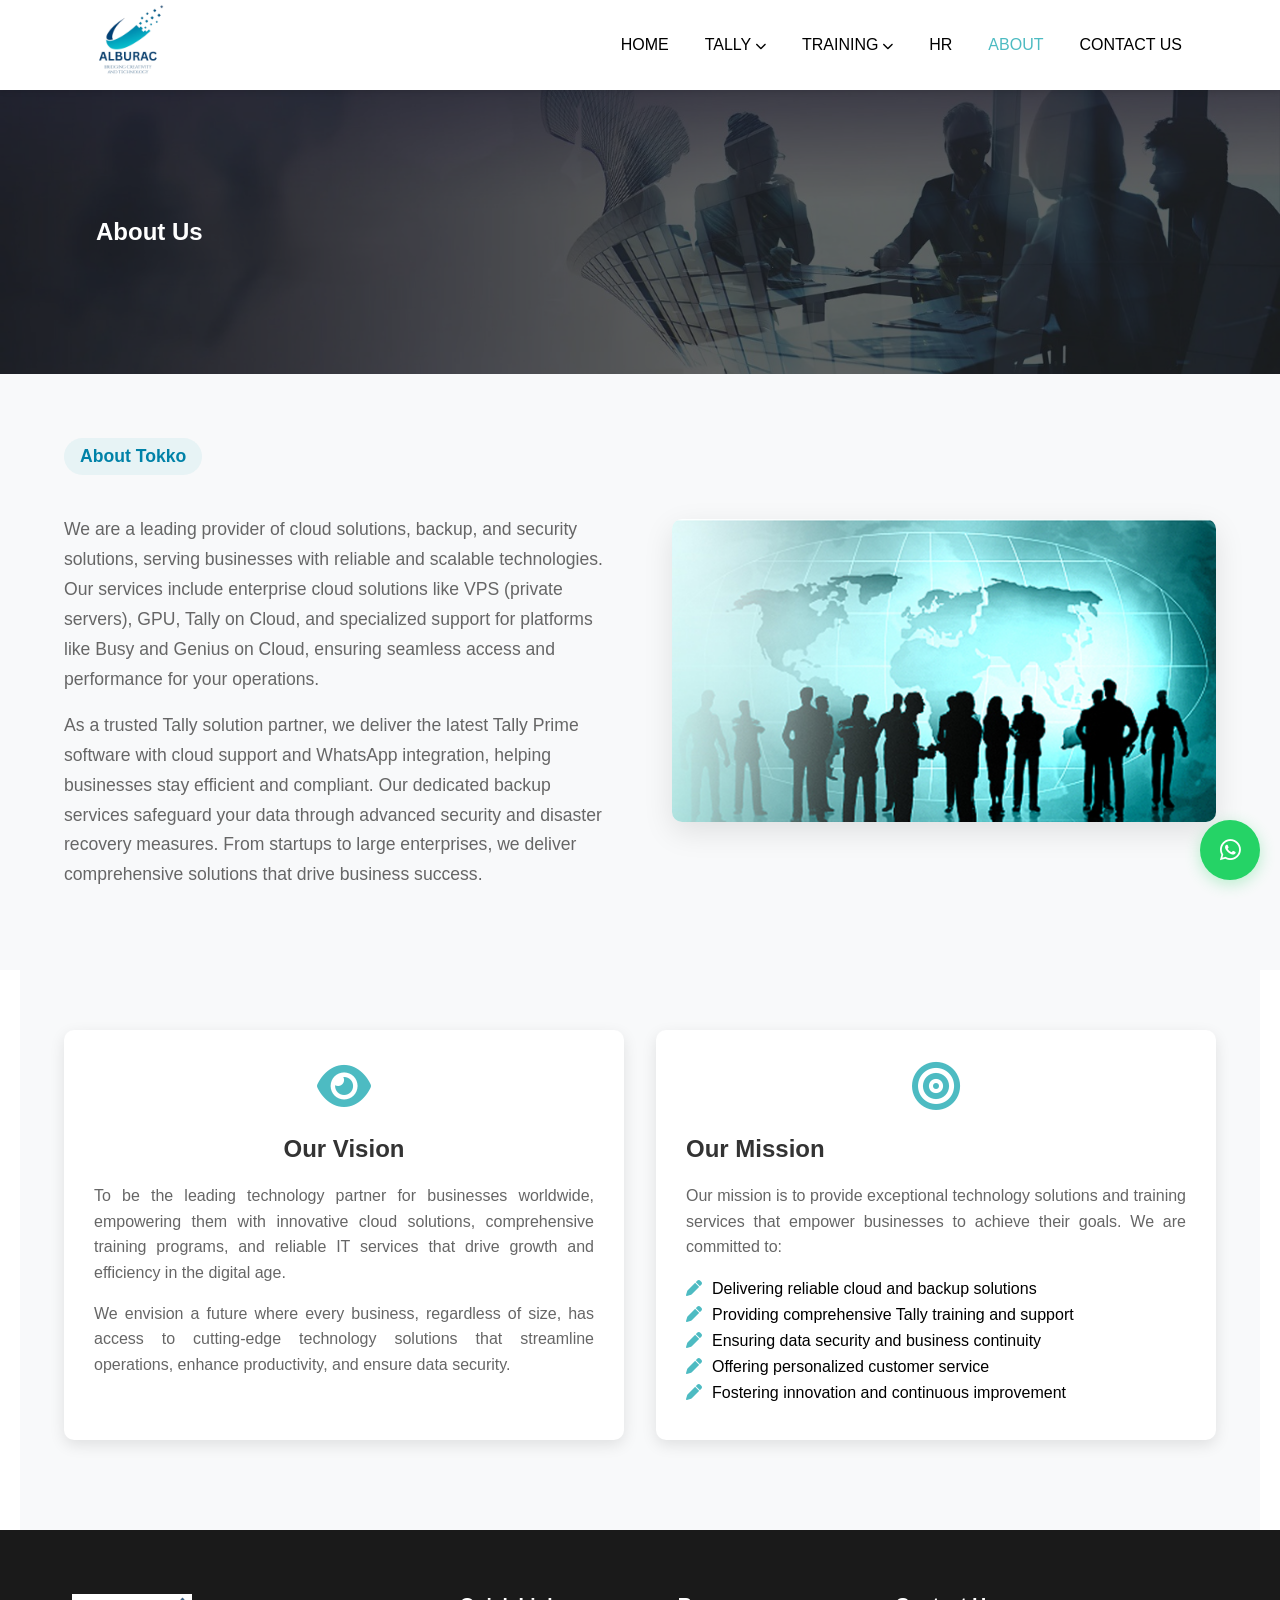
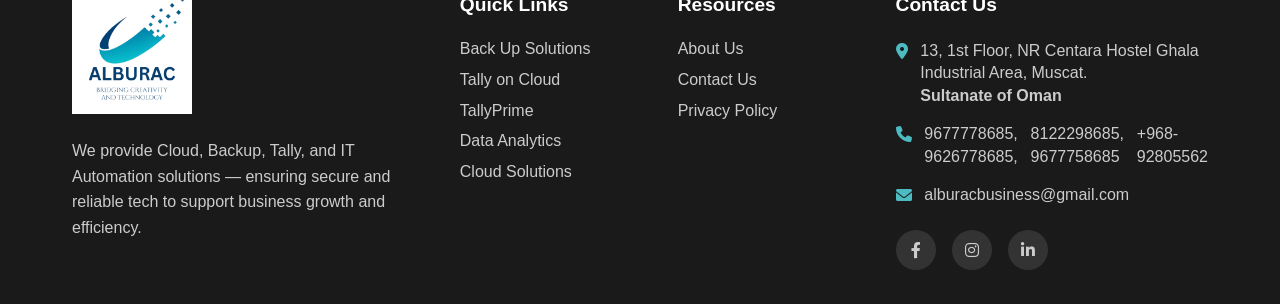
==== commit 36853237: "update logo" ====
--- a/about.html
+++ b/about.html
@@ -5,7 +5,7 @@
     <meta charset="UTF-8">
     <meta name="viewport" content="width=device-width, initial-scale=1.0">
     <title>About Us - Your Website</title>
-    <link rel="icon" type="image/jpeg" href="./images/tokko_logo.jpg">
+    <link rel="icon" type="image/png" href="./images/alburac_logo.png">
     <link rel="stylesheet" href="css/styles.css">
     <link rel="stylesheet" href="https://cdnjs.cloudflare.com/ajax/libs/font-awesome/6.0.0/css/all.min.css">
 </head>
@@ -16,7 +16,7 @@
     <header class="sticky-header">
         <nav class="navbar">
             <div class="container">
-                <a href="index.html" class="logo"><img src="./images/tokko_logo.jpg" alt="tokko_logo"></a>
+                <a href="index.html" class="logo"><img src="./images/alburac_logo.png" alt="alburac_logo"></a>
                 <button class="mobile-menu-toggle" onclick="toggleMobileMenu()">
                     <i class="fas fa-bars"></i>
                 </button>
@@ -121,13 +121,10 @@
         <div class="footer-content">
             <div class="footer-brand">
                 <div class="footer-logo">
-                    <img src="./images/tokko_logo.jpg" alt="Tokko Logo">
+                    <img src="./images/alburac_logo.png" alt="Alburac Logo">
                 </div>
                 <p>We provide Cloud, Backup, Tally, and IT Automation solutions — ensuring secure and reliable
                     tech to support business growth and efficiency.</p>
-                <a href="#" class="discover-btn">
-                    DISCOVER MORE <i class="fas fa-arrow-right"></i>
-                </a>
             </div>
 
             <div class="footer-section">
